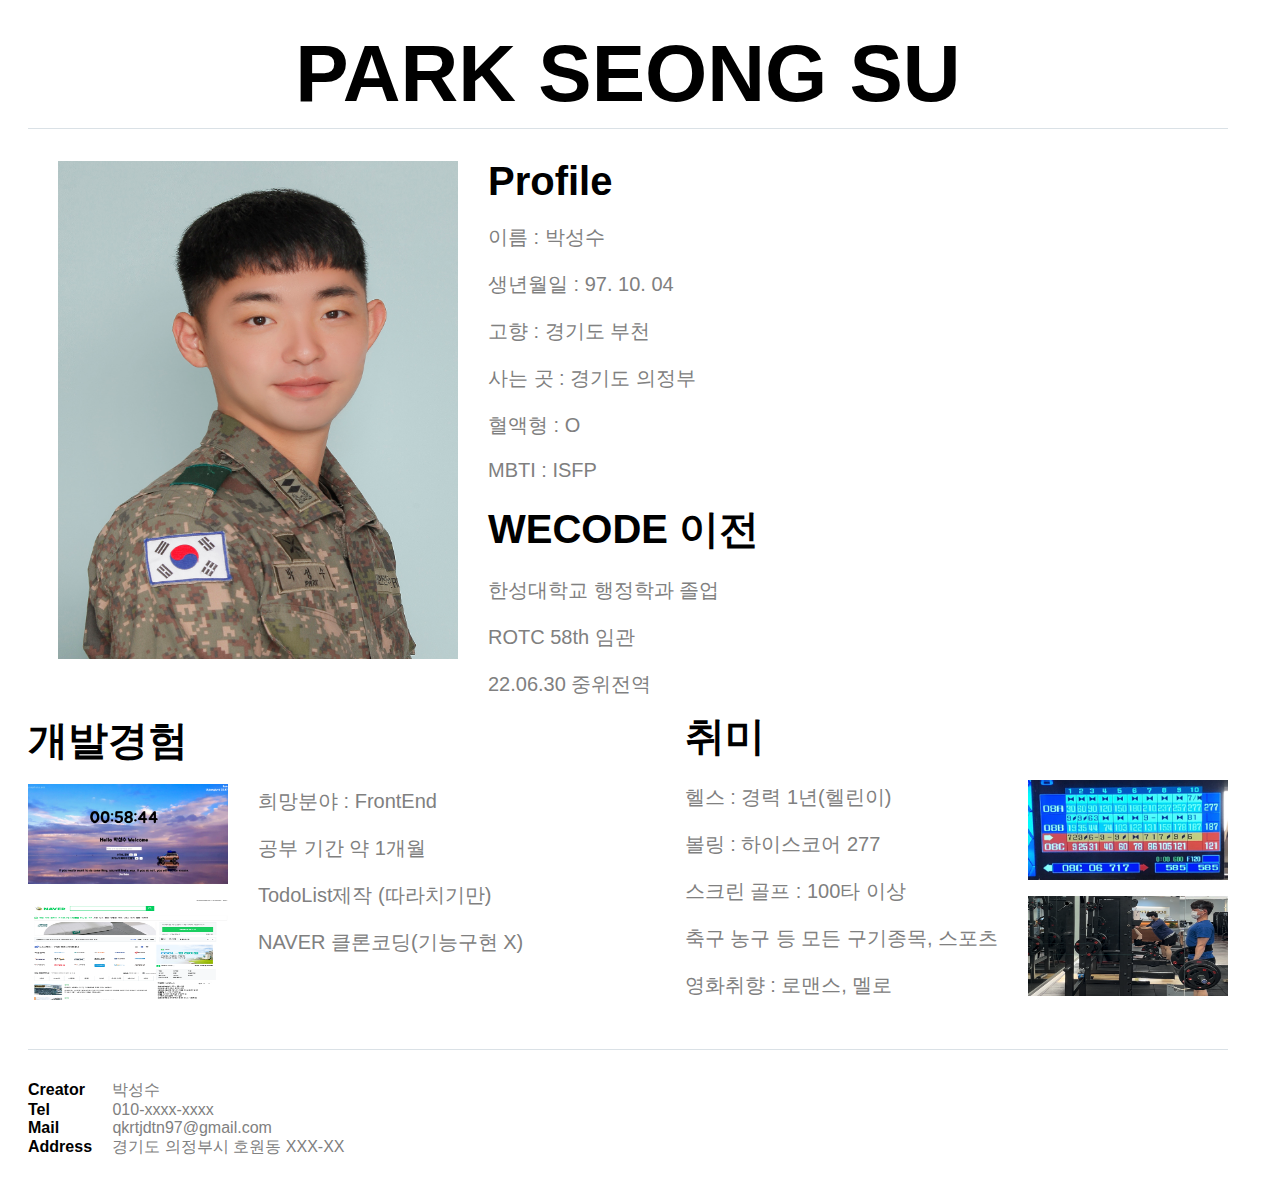
==== index.html @ d7ef097e "Add files via upload" ====
<!DOCTYPE html>
<html lang="ko">
<head>
    <meta charset="UTF-8">
    <link rel="stylesheet" href="./introduce.css">
    <title>박성수를 소개합니다</title>
</head>
<body>
    <header>
        <div>PARK SEONG SU</div>
    </header>
    <main>
        <div id="profile">
            <div>
                <p id="photo"></p>
            </div>
            <div id="profile-text">
                <div class="subtitle">
                    <p>Profile</p>
                </div>
                <div class="maintext">
                    <p>이름 : 박성수</p>
                    <p>생년월일 : 97. 10. 04</p>
                    <p>고향 : 경기도 부천</p>
                    <p>사는 곳 : 경기도 의정부</p>
                    <p>혈액형 : O </p>
                    <p>MBTI : ISFP</p>
                </div>
                <div class="subtitle">
                    <p>WECODE 이전</p>
                </div>
                <div class="maintext"> 
                    <p>한성대학교 행정학과 졸업</p>
                    <p>ROTC 58th 임관</p>
                    <p>22.06.30 중위전역</p>
                </div>
            </div>
            
        </div>
        <div id="main">
            <div id="develop-experiecne">
                <div class="subtitle">
                    <p>개발경험</p>
                </div>
                <div id="develop">
                    <div>
                        <p id="img1"></p>
                        <p id="img2"></p>
                    </div>
                    <div style="margin-left : 30px;" class="maintext">
                        <p>희망분야 : FrontEnd</p>
                        <p>공부 기간 약 1개월</p>
                        <p>TodoList제작 (따라치기만)</p>
                        <p>NAVER 클론코딩(기능구현 X)</p>
                    </div>
                </div>
            </div>
            <div id="hobby">
                <div class="subtitle">
                    <p>취미</p>
                </div>
                <div id="dev-flex">
                    <div class="maintext">
                        <p>헬스 : 경력 1년(헬린이)</p>
                        <p>볼링 : 하이스코어 277</p>
                        <p>스크린 골프 : 100타 이상</p>
                        <p>축구 농구 등 모든 구기종목, 스포츠</p>
                        <p>영화취향 : 로맨스, 멜로</p>
                    </div>
                    <div style="margin-left : 30px;">
                        <p id="img3"></p>
                        <p id="img4"></p>
                    </div>
                </div>
            </div>
        </div>     
    </main>
    <footer>
        <div>
            <span style="display : inline-block; font-weight :700;
            width : 60px; ">Creator</span>
            <span style="color : grey; margin-left:20px;">박성수</span>
        </div>
        <div>
            <span style="display : inline-block; font-weight :700;
            width : 60px; ">Tel</span>
            <span style="color : grey; margin-left:20px;">010-xxxx-xxxx</span>
        </div>
        <div>
            <span style="display : inline-block; font-weight :700;
            width : 60px; ">Mail</span>
            <span style="color : grey; margin-left:20px;">qkrtjdtn97@gmail.com</span>
        </div>
        <div>
            <span style="display : inline-block; font-weight :700;
            width : 60px; ">Address</span>
            <span style="color : grey; margin-left:20px;">경기도 의정부시 호원동 XXX-XX</span>
        </div>
    </footer>
</body>
</html>
---- introduce.css ----
*{
    font-family: -apple-system,BlinkMacSystemFont,"Malgun Gothic","맑은 고딕",helvetica,"Apple SD Gothic Neo",sans-serif;
}
body{
    width : 1200px;
    padding : 20px;
}
.subtitle{
    font-weight : 700;
    font-size : 40px;
}
.subtitle > p {
    margin : 0px;
}

.maintext{
    font-size: 20px;
    color : grey;
}
header{
    width : 1200px;
    height : 100px;
    font-size : 80px;
    font-weight : 700;
    text-align: center;
    padding : 30px;
    justify-content: center;
    border-bottom : .1px solid #dae1e6;
    margin-bottom: 30px;
    padding : 0;
}

#photo{
    margin : 0px;
    display: inline-block;
    width : 400px;
    height : 500px;
    background-size: 450px 500px;
    background-repeat: no-repeat;
    background-image: url(./profile.JPG);
    background-position: -18px 2px;
    margin-left : 30px;
}

#profile{
    width : 1200px;
    height : 500px;
    display : flex;
    flex-direction: row;
    justify-content: start;
    margin-bottom: 30px;
}
#profile-text{
    
    margin-left : 30px;
    width : 400px;
    height : 500px;
}



#main{
    display : flex;
    flex-direction: row;
    width : 1200px;
    justify-content: space-between;
    align-items: center;
    margin-top: 50px;
}

#img1{
    display : block;
    width : 200px;
    height : 100px;
    background-size: 200px 100px;;
    background-image: url(./todo.png);
}
#img2{
    display : block;
    width : 200px;
    height : 100px;
    background-size: 200px 100px;;
    background-image: url(./naver.png);
}
#dev-flex {
    display : flex;
    flex-direction: row;
}
#develop{
    width : 600px;
    display : flex;
    flex-direction: row;
}
#img3{
    display : block;
    width : 200px;
    height : 100px;
    background-size: 200px 100px;;
    background-image: url(./bowling.jpeg);
}
#img4{
    display : block;
    width : 200px;
    height : 100px;
    background-size: 200px 100px;;
    background-image: url(./health.png);
}

main{
    padding-bottom : 30px;
    border-bottom : .1px solid #dae1e6;
    margin-bottom: 30px;
}
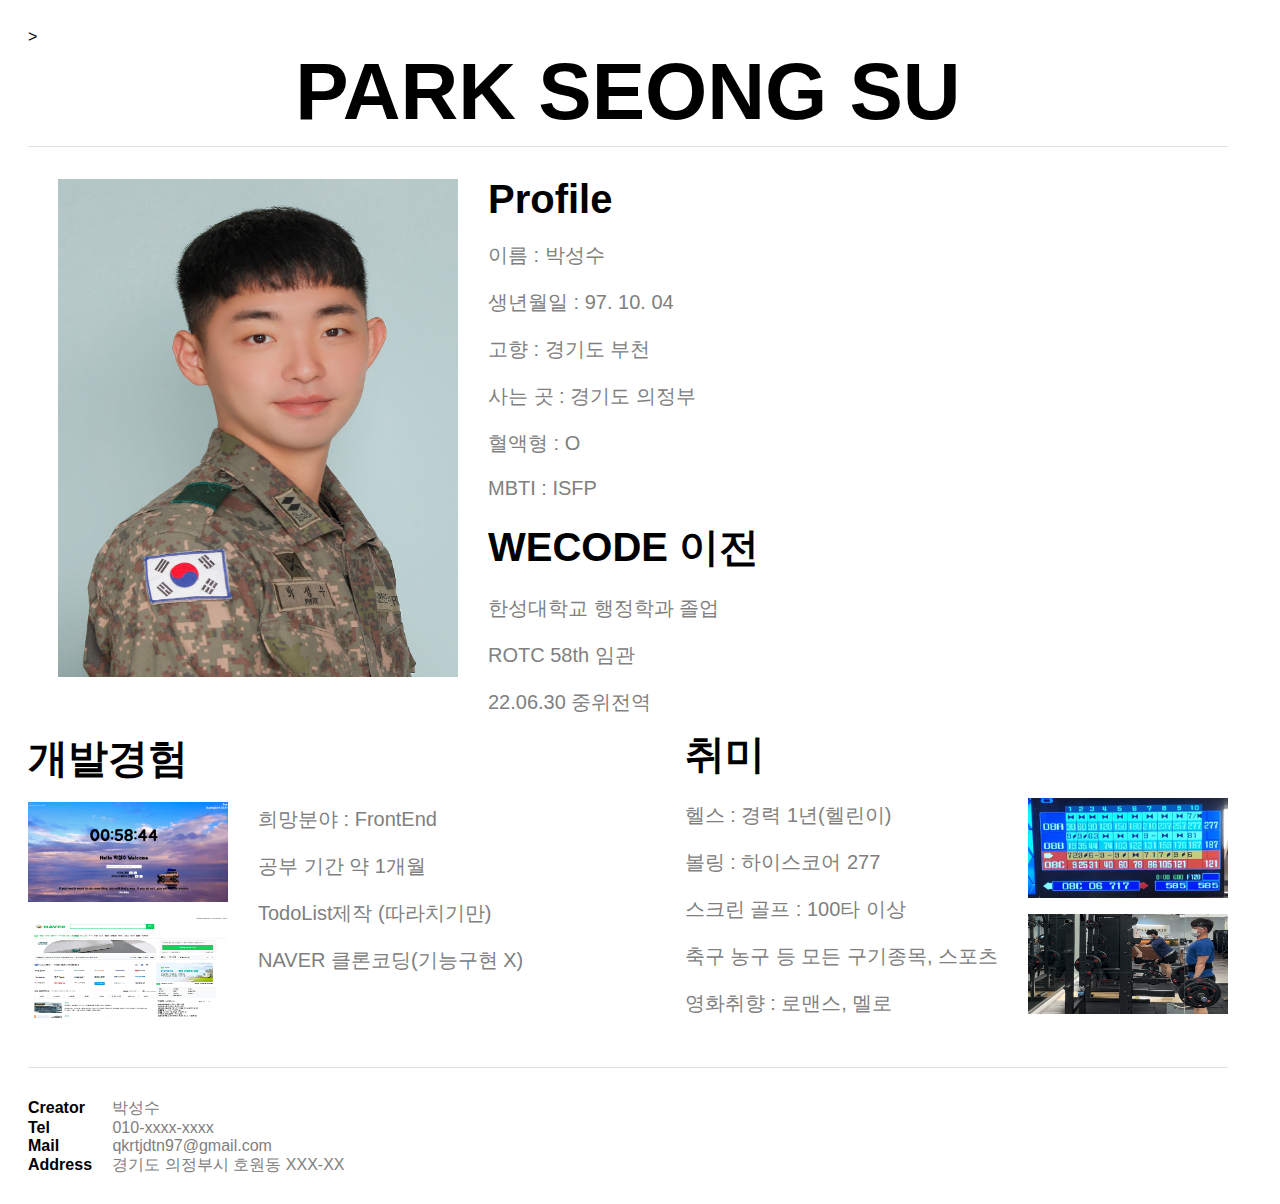
==== commit cfccf46c: "Add files via upload" ====
--- a/index.html
+++ b/index.html
@@ -2,7 +2,122 @@
 <html lang="ko">
 <head>
     <meta charset="UTF-8">
-    <link rel="stylesheet" href="./introduce.css">
+    <style>
+        *{
+    font-family: -apple-system,BlinkMacSystemFont,"Malgun Gothic","맑은 고딕",helvetica,"Apple SD Gothic Neo",sans-serif;
+}
+body{
+    width : 1200px;
+    padding : 20px;
+}
+.subtitle{
+    font-weight : 700;
+    font-size : 40px;
+}
+.subtitle > p {
+    margin : 0px;
+}
+
+.maintext{
+    font-size: 20px;
+    color : grey;
+}
+header{
+    width : 1200px;
+    height : 100px;
+    font-size : 80px;
+    font-weight : 700;
+    text-align: center;
+    padding : 30px;
+    justify-content: center;
+    border-bottom : .1px solid #dae1e6;
+    margin-bottom: 30px;
+    padding : 0;
+}
+
+#photo{
+    margin : 0px;
+    display: inline-block;
+    width : 400px;
+    height : 500px;
+    background-size: 450px 500px;
+    background-repeat: no-repeat;
+    background-image: url(./profile.JPG);
+    background-position: -18px 2px;
+    margin-left : 30px;
+}
+
+#profile{
+    width : 1200px;
+    height : 500px;
+    display : flex;
+    flex-direction: row;
+    justify-content: start;
+    margin-bottom: 30px;
+}
+#profile-text{
+    
+    margin-left : 30px;
+    width : 400px;
+    height : 500px;
+}
+
+
+
+#main{
+    display : flex;
+    flex-direction: row;
+    width : 1200px;
+    justify-content: space-between;
+    align-items: center;
+    margin-top: 50px;
+}
+
+#img1{
+    display : block;
+    width : 200px;
+    height : 100px;
+    background-size: 200px 100px;;
+    background-image: url(./todo.png);
+}
+#img2{
+    display : block;
+    width : 200px;
+    height : 100px;
+    background-size: 200px 100px;;
+    background-image: url(./naver.png);
+}
+#dev-flex {
+    display : flex;
+    flex-direction: row;
+}
+#develop{
+    width : 600px;
+    display : flex;
+    flex-direction: row;
+}
+#img3{
+    display : block;
+    width : 200px;
+    height : 100px;
+    background-size: 200px 100px;;
+    background-image: url(./bowling.jpeg);
+}
+#img4{
+    display : block;
+    width : 200px;
+    height : 100px;
+    background-size: 200px 100px;;
+    background-image: url(./health.png);
+}
+
+main{
+    padding-bottom : 30px;
+    border-bottom : .1px solid #dae1e6;
+    margin-bottom: 30px;
+}
+
+    </style>>
     <title>박성수를 소개합니다</title>
 </head>
 <body>
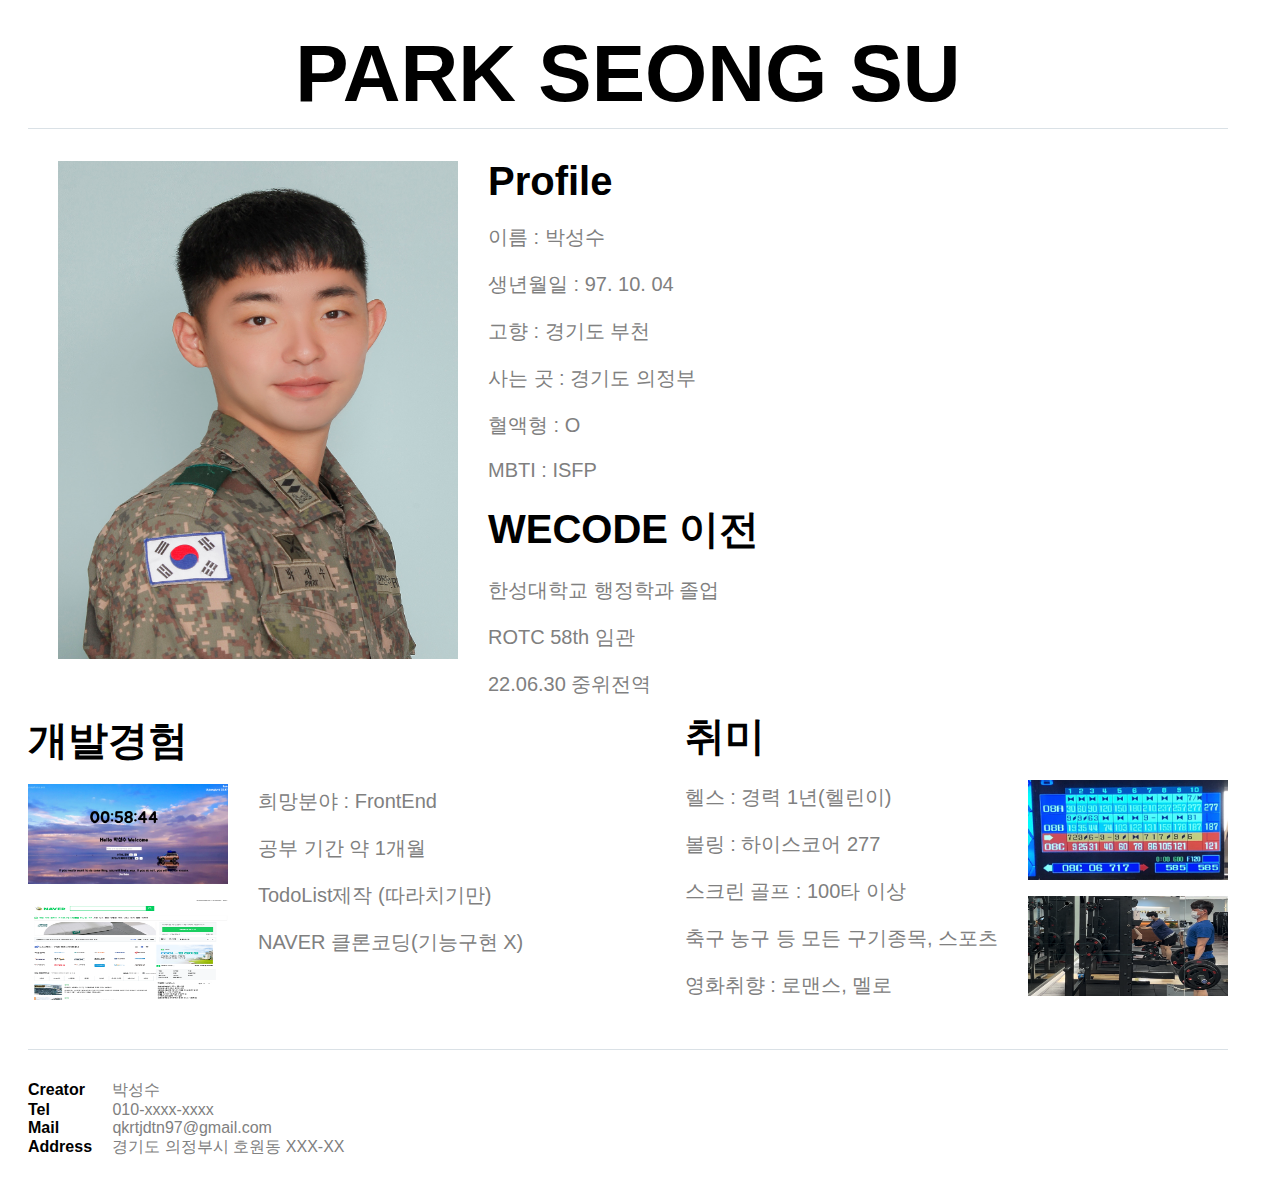
==== commit cb40eb2c: "Update index.html" ====
--- a/index.html
+++ b/index.html
@@ -117,7 +117,7 @@
     margin-bottom: 30px;
 }
 
-    </style>>
+    </style>
     <title>박성수를 소개합니다</title>
 </head>
 <body>
@@ -213,4 +213,4 @@
         </div>
     </footer>
 </body>
-</html>+</html>
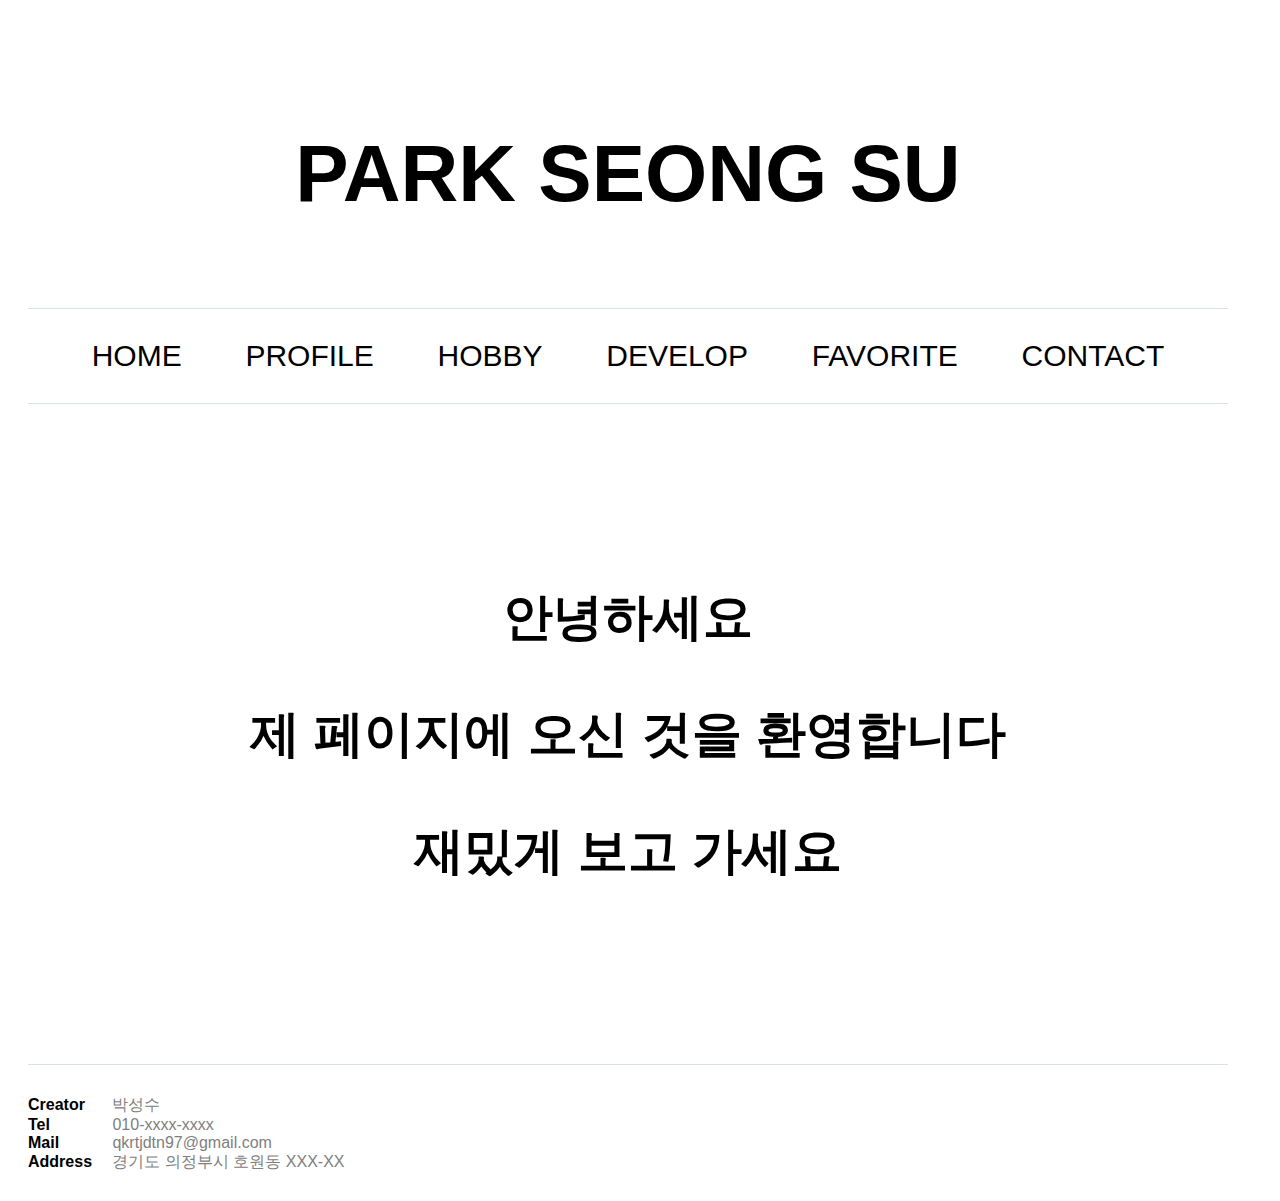
==== commit f7fec93e: "Add files via upload" ====
--- a/index.html
+++ b/index.html
@@ -1,194 +1,30 @@
 <!DOCTYPE html>
 <html lang="ko">
+<link rel="stylesheet" href="./introduce.css">
 <head>
     <meta charset="UTF-8">
-    <style>
-        *{
-    font-family: -apple-system,BlinkMacSystemFont,"Malgun Gothic","맑은 고딕",helvetica,"Apple SD Gothic Neo",sans-serif;
-}
-body{
-    width : 1200px;
-    padding : 20px;
-}
-.subtitle{
-    font-weight : 700;
-    font-size : 40px;
-}
-.subtitle > p {
-    margin : 0px;
-}
-
-.maintext{
-    font-size: 20px;
-    color : grey;
-}
-header{
-    width : 1200px;
-    height : 100px;
-    font-size : 80px;
-    font-weight : 700;
-    text-align: center;
-    padding : 30px;
-    justify-content: center;
-    border-bottom : .1px solid #dae1e6;
-    margin-bottom: 30px;
-    padding : 0;
-}
-
-#photo{
-    margin : 0px;
-    display: inline-block;
-    width : 400px;
-    height : 500px;
-    background-size: 450px 500px;
-    background-repeat: no-repeat;
-    background-image: url(./profile.JPG);
-    background-position: -18px 2px;
-    margin-left : 30px;
-}
-
-#profile{
-    width : 1200px;
-    height : 500px;
-    display : flex;
-    flex-direction: row;
-    justify-content: start;
-    margin-bottom: 30px;
-}
-#profile-text{
-    
-    margin-left : 30px;
-    width : 400px;
-    height : 500px;
-}
-
-
-
-#main{
-    display : flex;
-    flex-direction: row;
-    width : 1200px;
-    justify-content: space-between;
-    align-items: center;
-    margin-top: 50px;
-}
-
-#img1{
-    display : block;
-    width : 200px;
-    height : 100px;
-    background-size: 200px 100px;;
-    background-image: url(./todo.png);
-}
-#img2{
-    display : block;
-    width : 200px;
-    height : 100px;
-    background-size: 200px 100px;;
-    background-image: url(./naver.png);
-}
-#dev-flex {
-    display : flex;
-    flex-direction: row;
-}
-#develop{
-    width : 600px;
-    display : flex;
-    flex-direction: row;
-}
-#img3{
-    display : block;
-    width : 200px;
-    height : 100px;
-    background-size: 200px 100px;;
-    background-image: url(./bowling.jpeg);
-}
-#img4{
-    display : block;
-    width : 200px;
-    height : 100px;
-    background-size: 200px 100px;;
-    background-image: url(./health.png);
-}
-
-main{
-    padding-bottom : 30px;
-    border-bottom : .1px solid #dae1e6;
-    margin-bottom: 30px;
-}
-
-    </style>
     <title>박성수를 소개합니다</title>
 </head>
 <body>
     <header>
         <div>PARK SEONG SU</div>
     </header>
+    <nav>
+        <a href="./index.html">HOME</a>
+        <a href="./index_profile.html">PROFILE</a>
+        <a href="./index_hobby.html">HOBBY</a>
+        <a href="./index_develop.html">DEVELOP</a>
+        <a href="./index_favorite.html">FAVORITE</a>
+        <a href="./index_contact.html">CONTACT</a>
+    </nav>
     <main>
-        <div id="profile">
-            <div>
-                <p id="photo"></p>
-            </div>
-            <div id="profile-text">
-                <div class="subtitle">
-                    <p>Profile</p>
-                </div>
-                <div class="maintext">
-                    <p>이름 : 박성수</p>
-                    <p>생년월일 : 97. 10. 04</p>
-                    <p>고향 : 경기도 부천</p>
-                    <p>사는 곳 : 경기도 의정부</p>
-                    <p>혈액형 : O </p>
-                    <p>MBTI : ISFP</p>
-                </div>
-                <div class="subtitle">
-                    <p>WECODE 이전</p>
-                </div>
-                <div class="maintext"> 
-                    <p>한성대학교 행정학과 졸업</p>
-                    <p>ROTC 58th 임관</p>
-                    <p>22.06.30 중위전역</p>
-                </div>
-            </div>
-            
-        </div>
-        <div id="main">
-            <div id="develop-experiecne">
-                <div class="subtitle">
-                    <p>개발경험</p>
-                </div>
-                <div id="develop">
-                    <div>
-                        <p id="img1"></p>
-                        <p id="img2"></p>
-                    </div>
-                    <div style="margin-left : 30px;" class="maintext">
-                        <p>희망분야 : FrontEnd</p>
-                        <p>공부 기간 약 1개월</p>
-                        <p>TodoList제작 (따라치기만)</p>
-                        <p>NAVER 클론코딩(기능구현 X)</p>
-                    </div>
-                </div>
-            </div>
-            <div id="hobby">
-                <div class="subtitle">
-                    <p>취미</p>
-                </div>
-                <div id="dev-flex">
-                    <div class="maintext">
-                        <p>헬스 : 경력 1년(헬린이)</p>
-                        <p>볼링 : 하이스코어 277</p>
-                        <p>스크린 골프 : 100타 이상</p>
-                        <p>축구 농구 등 모든 구기종목, 스포츠</p>
-                        <p>영화취향 : 로맨스, 멜로</p>
-                    </div>
-                    <div style="margin-left : 30px;">
-                        <p id="img3"></p>
-                        <p id="img4"></p>
-                    </div>
-                </div>
-            </div>
-        </div>     
+      <div style="text-align : center;
+        font-size : 50px; padding-top : 100px;
+        font-weight : 700;">
+          <p>안녕하세요</p>
+          <p>제 페이지에 오신 것을 환영합니다</p>
+          <p>재밌게 보고 가세요</p>
+      </div>
     </main>
     <footer>
         <div>
@@ -213,4 +49,4 @@
         </div>
     </footer>
 </body>
-</html>
+</html>--- a/introduce.css
+++ b/introduce.css
@@ -0,0 +1,272 @@
+*{
+    font-family: -apple-system,BlinkMacSystemFont,"Malgun Gothic","맑은 고딕",helvetica,"Apple SD Gothic Neo",sans-serif;
+}
+
+nav{
+    color : black;
+    display : flex;
+    justify-content: space-evenly;
+    padding-bottom : 30px;
+    font-size : 30px;
+    font-weight: 500;
+    border-bottom : .1px solid #dae1e6;
+    margin-bottom: 30px;
+
+}
+a{
+    text-decoration: none;
+    color : black;
+}
+
+
+body{
+    width : 1200px;
+    padding : 20px;
+}
+.subtitle{
+    font-weight : 700;
+    font-size : 40px;
+}
+.subtitle > p {
+    margin : 0px;
+}
+
+.maintext{
+    font-size: 20px;
+    color : grey;
+}
+header{
+    margin-top : 100px;
+    width : 1200px;
+    height : 180px;
+    font-size : 80px;
+    font-weight : 700;
+    text-align: center;
+    padding : 30px;
+    justify-content: center;
+    border-bottom : .1px solid #dae1e6;
+    margin-bottom: 30px;
+    padding : 0;
+}
+
+#photo{
+    margin : 0px;
+    display: inline-block;
+    width : 400px;
+    height : 500px;
+    background-size: 450px 500px;
+    background-repeat: no-repeat;
+    background-image: url(./profile.JPG);
+    background-position: -18px 2px;
+    margin-left : 30px;
+    background-repeat: no-repeat;
+}
+
+#profile{
+    width : 1200px;
+    height : 500px;
+    display : flex;
+    flex-direction: row;
+    justify-content: start;
+    margin-bottom: 30px;
+}
+#profile-text{
+    
+    margin-left : 30px;
+    width : 400px;
+    height : 500px;
+}
+
+
+
+#main{
+    display : flex;
+    flex-direction: row;
+    width : 1200px;
+    justify-content: space-between;
+    align-items: center;
+    margin-top: 50px;
+}
+
+#img1{
+    display : block;
+    width : 200px;
+    height : 100px;
+    background-size: 200px 100px;;
+    background-image: url(./todo.png);
+}
+#img2{
+    display : block;
+    width : 200px;
+    height : 100px;
+    background-size: 200px 100px;;
+    background-image: url(./naver.png);
+}
+#dev-flex {
+    display : flex;
+    flex-direction: row;
+}
+#develop{
+    width : 600px;
+    display : flex;
+    flex-direction: row;
+}
+#img3{
+    display : block;
+    width : 200px;
+    height : 100px;
+    background-size: 200px 100px;;
+    background-image: url(./bowling.jpeg);
+}
+#img4{
+    display : block;
+    width : 200px;
+    height : 100px;
+    background-size: 200px 100px;;
+    background-image: url(./health.png);
+}
+
+main{
+    width : 1200px;
+    height : 600px;
+    padding-bottom : 30px;
+    border-bottom : .1px solid #dae1e6;
+    margin-bottom: 30px;
+}
+#practice{
+    display : flex;
+    flex-direction: row;
+    justify-content: space-evenly;
+    padding-top : 100px;
+    font-size : 30px;
+    text-align: center;
+    font-weight: 700;
+}
+
+#naver{
+    width : 195px;
+    height: 45px;
+    display : inline-block;
+    background: url(./sp_main_4f8ccb.png);
+    background-position: 2px -135px;
+    background-size: 200%;
+    position :relative;
+    top : 100px;
+}
+
+#todo{
+    width : 300px;
+    height : 300px;
+    background-image: url(./common.jpeg);
+    display: inline-block;
+    background-position: -91px -30px;
+}
+#favoritelist{
+    display : flex;
+    flex-direction: row;
+    justify-content: space-evenly;
+}
+
+.middletext{
+    font-size : 30px;
+    font-weight : 700;
+}
+#movie1{
+    display : inline-block;
+    width : 250px;
+    height : 100px;
+    background-size: 300px;
+    background-position: 0px -250px;
+    background-image: url(./lala.jpeg);
+    margin : 20px;
+}
+#movie2{
+    display : inline-block;
+    width : 250px;
+    height : 100px;
+    background-size: 300px;
+    background-position: -23px -143px;
+    background-image: url(./tomorrow.jpeg);
+    margin : 20px;
+}
+#movie3{
+    display : inline-block;
+    width : 250px;
+    height : 100px;
+    background-size: 250px;
+    background-position: 0px -120px;
+    background-image: url(./tianmimi.jpeg);
+    margin : 20px;
+}
+
+.songbox{
+    box-sizing: border-box;
+    width : 250px;
+    height : 150px;
+    padding-top : 30px;
+}
+.listbox{
+    font-size : 20px;
+    font-weight : 500;
+    text-align: center;
+}
+#drama1{
+    display : inline-block;
+    width : 250px;
+    height : 100px;
+    background-size: 300px;
+    background-position: -29px -320px;
+    background-image: url(./yeonbal.jpeg);
+    margin : 20px;
+}
+#drama2{
+    display : inline-block;
+    width : 250px;
+    height : 100px;
+    background-size: 300px;
+    background-position: -29px -193px;
+    background-image: url(./2521.jpeg);
+    margin : 20px;
+}
+#drama3{
+    display : inline-block;
+    width : 250px;
+    height : 100px;
+    background-size: 300px;
+    background-position: -20px -383px;
+    background-image: url(./short.jpeg);
+    margin : 20px;
+}
+
+#video{
+    display : flex;
+}
+#contact1{
+    display : inline-block;
+    width : 100px;
+    height : 100px;
+    background-image: url(./velog.ico);
+    background-size :cover;
+}
+#contact2{
+    display : inline-block;
+    width : 100px;
+    height : 100px;
+    background-image: url(./gmail.png);
+    background-size :cover;
+}
+#contact3{
+    display : inline-block;
+    width : 100px;
+    height : 100px;
+    background-image: url(./github.png);
+    background-size :cover;
+}
+#contact{
+    display: flex;
+    flex-direction: row;
+    justify-content: space-evenly;
+    position : relative;
+    top : 200px;
+    left : 100px;
+}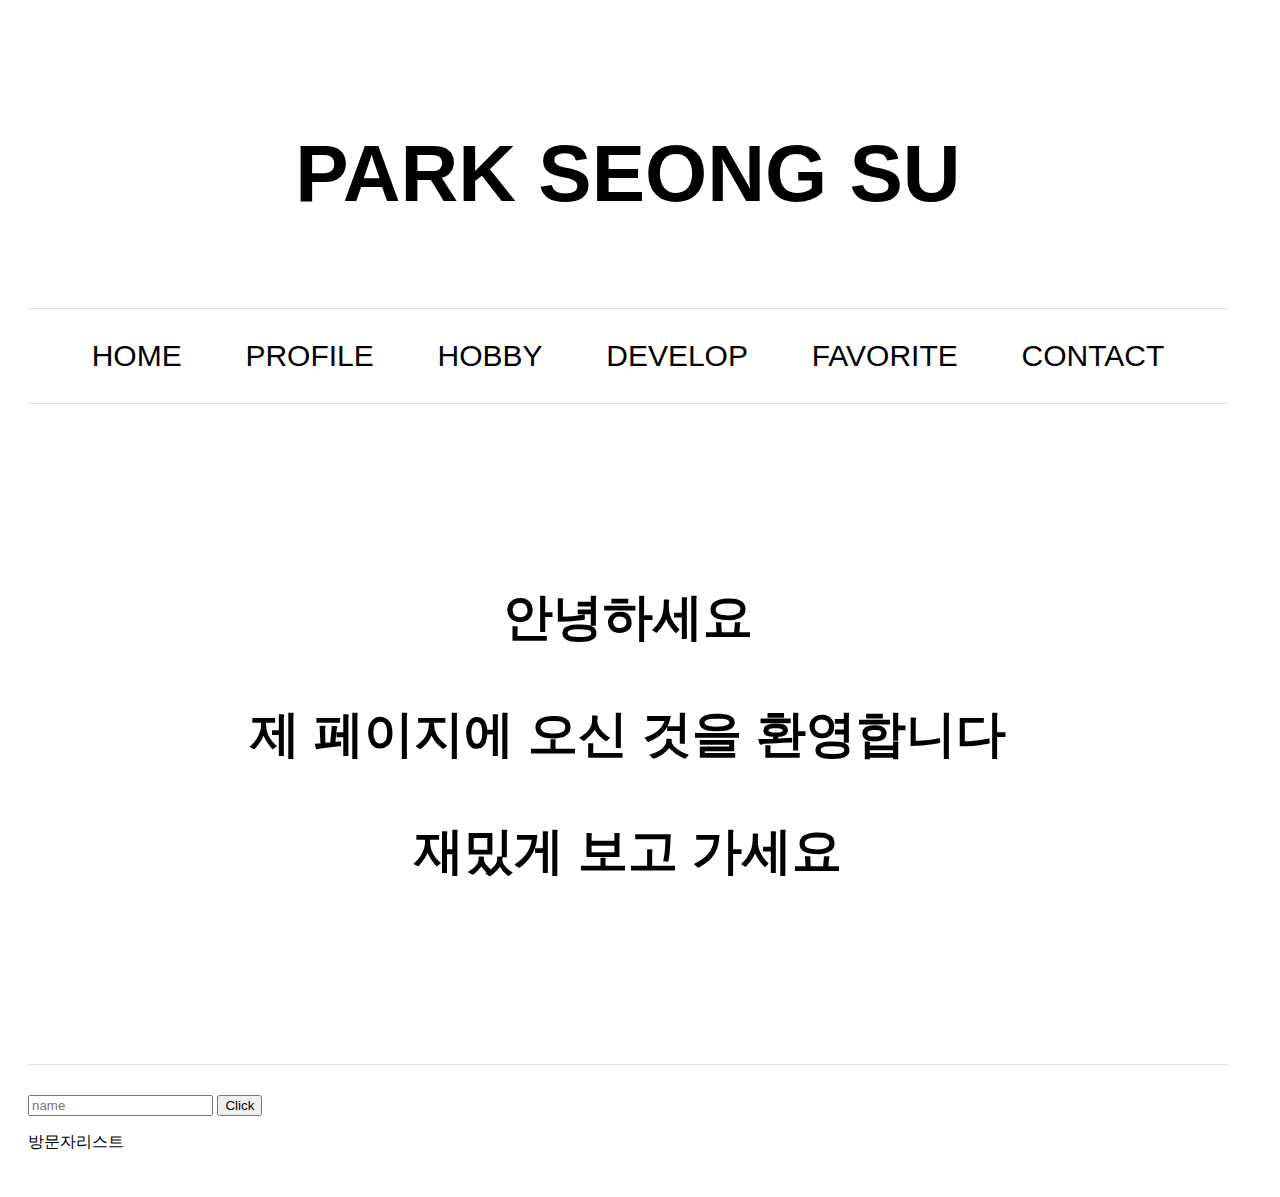
==== commit 685d34be: "Add files via upload" ====
--- a/index.html
+++ b/index.html
@@ -27,26 +27,15 @@
       </div>
     </main>
     <footer>
+        <form id="IDF">
+            <input id ="PutName"type="string" placeholder="name"/>
+            <button id="BTN">Click</button>
+        </form>
         <div>
-            <span style="display : inline-block; font-weight :700;
-            width : 60px; ">Creator</span>
-            <span style="color : grey; margin-left:20px;">박성수</span>
-        </div>
-        <div>
-            <span style="display : inline-block; font-weight :700;
-            width : 60px; ">Tel</span>
-            <span style="color : grey; margin-left:20px;">010-xxxx-xxxx</span>
-        </div>
-        <div>
-            <span style="display : inline-block; font-weight :700;
-            width : 60px; ">Mail</span>
-            <span style="color : grey; margin-left:20px;">qkrtjdtn97@gmail.com</span>
-        </div>
-        <div>
-            <span style="display : inline-block; font-weight :700;
-            width : 60px; ">Address</span>
-            <span style="color : grey; margin-left:20px;">경기도 의정부시 호원동 XXX-XX</span>
+            <p>방문자리스트</p>
+            <span id="List"></span>
         </div>
     </footer>
 </body>
+<script src="./visitors.js"></script>
 </html>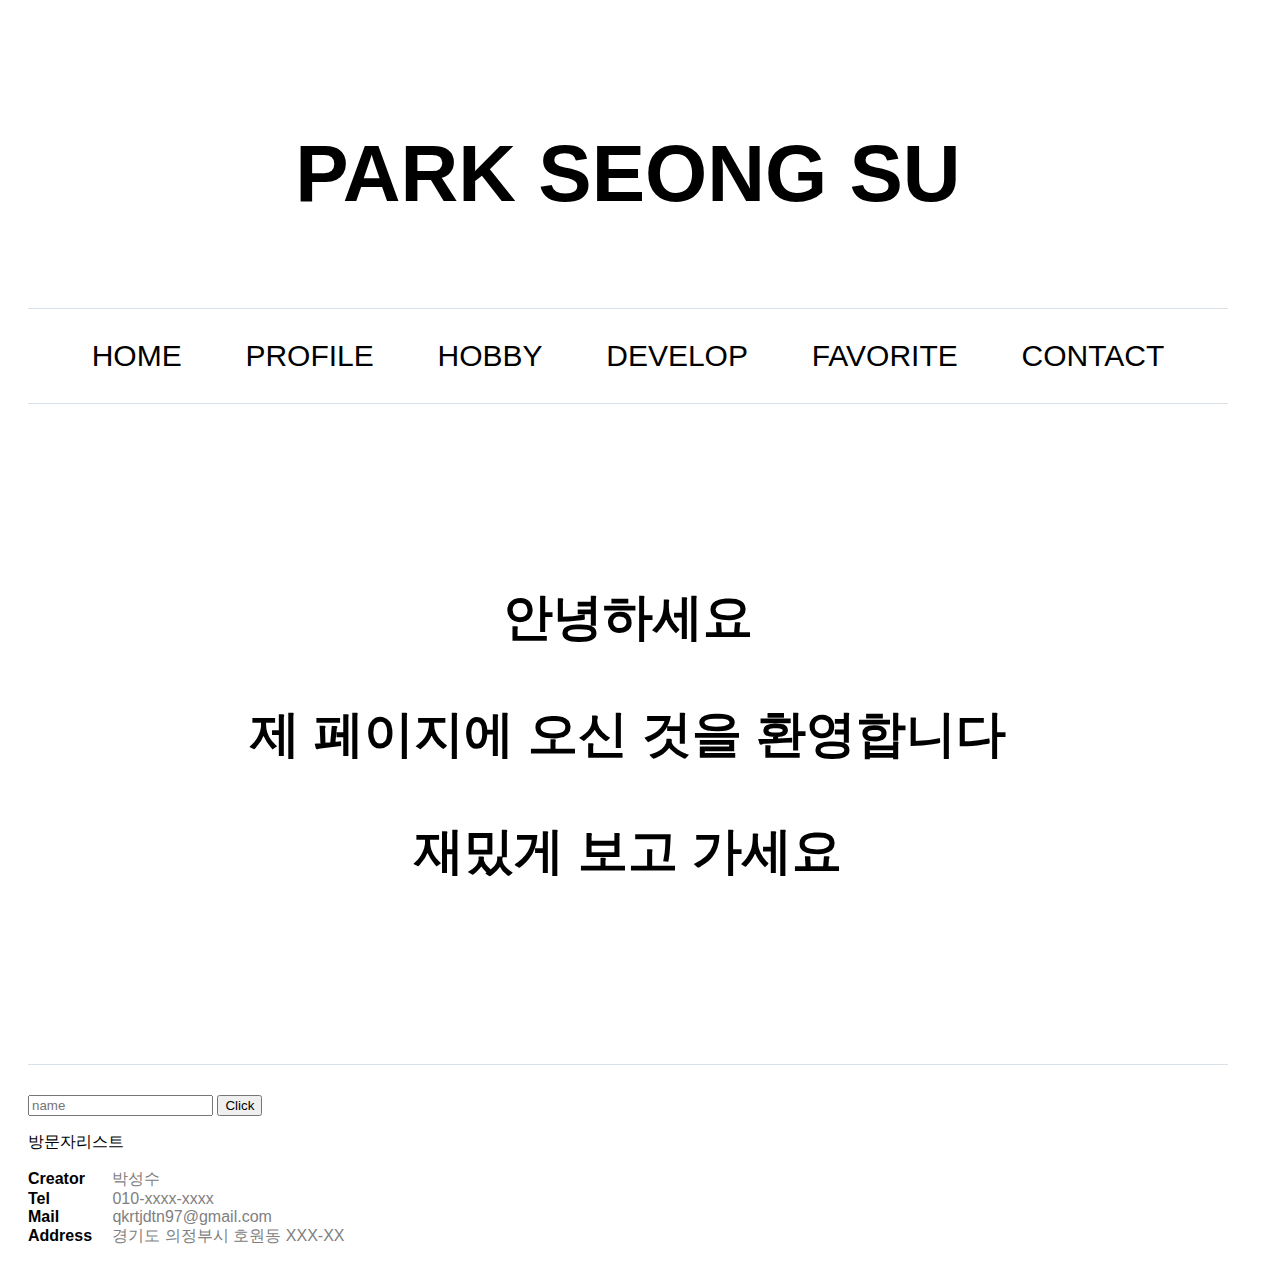
==== commit fa2ffd65: "Add files via upload" ====
--- a/index.html
+++ b/index.html
@@ -37,5 +37,26 @@
         </div>
     </footer>
 </body>
-<script src="./visitors.js"></script>
+<footer>
+    <div>
+        <span style="display : inline-block; font-weight :700;
+        width : 60px; ">Creator</span>
+        <span style="color : grey; margin-left:20px;">박성수</span>
+    </div>
+    <div>
+        <span style="display : inline-block; font-weight :700;
+        width : 60px; ">Tel</span>
+        <span style="color : grey; margin-left:20px;">010-xxxx-xxxx</span>
+    </div>
+    <div>
+        <span style="display : inline-block; font-weight :700;
+        width : 60px; ">Mail</span>
+        <span style="color : grey; margin-left:20px;">qkrtjdtn97@gmail.com</span>
+    </div>
+    <div>
+        <span style="display : inline-block; font-weight :700;
+        width : 60px; ">Address</span>
+        <span style="color : grey; margin-left:20px;">경기도 의정부시 호원동 XXX-XX</span>
+    </div>
+</footer>
 </html>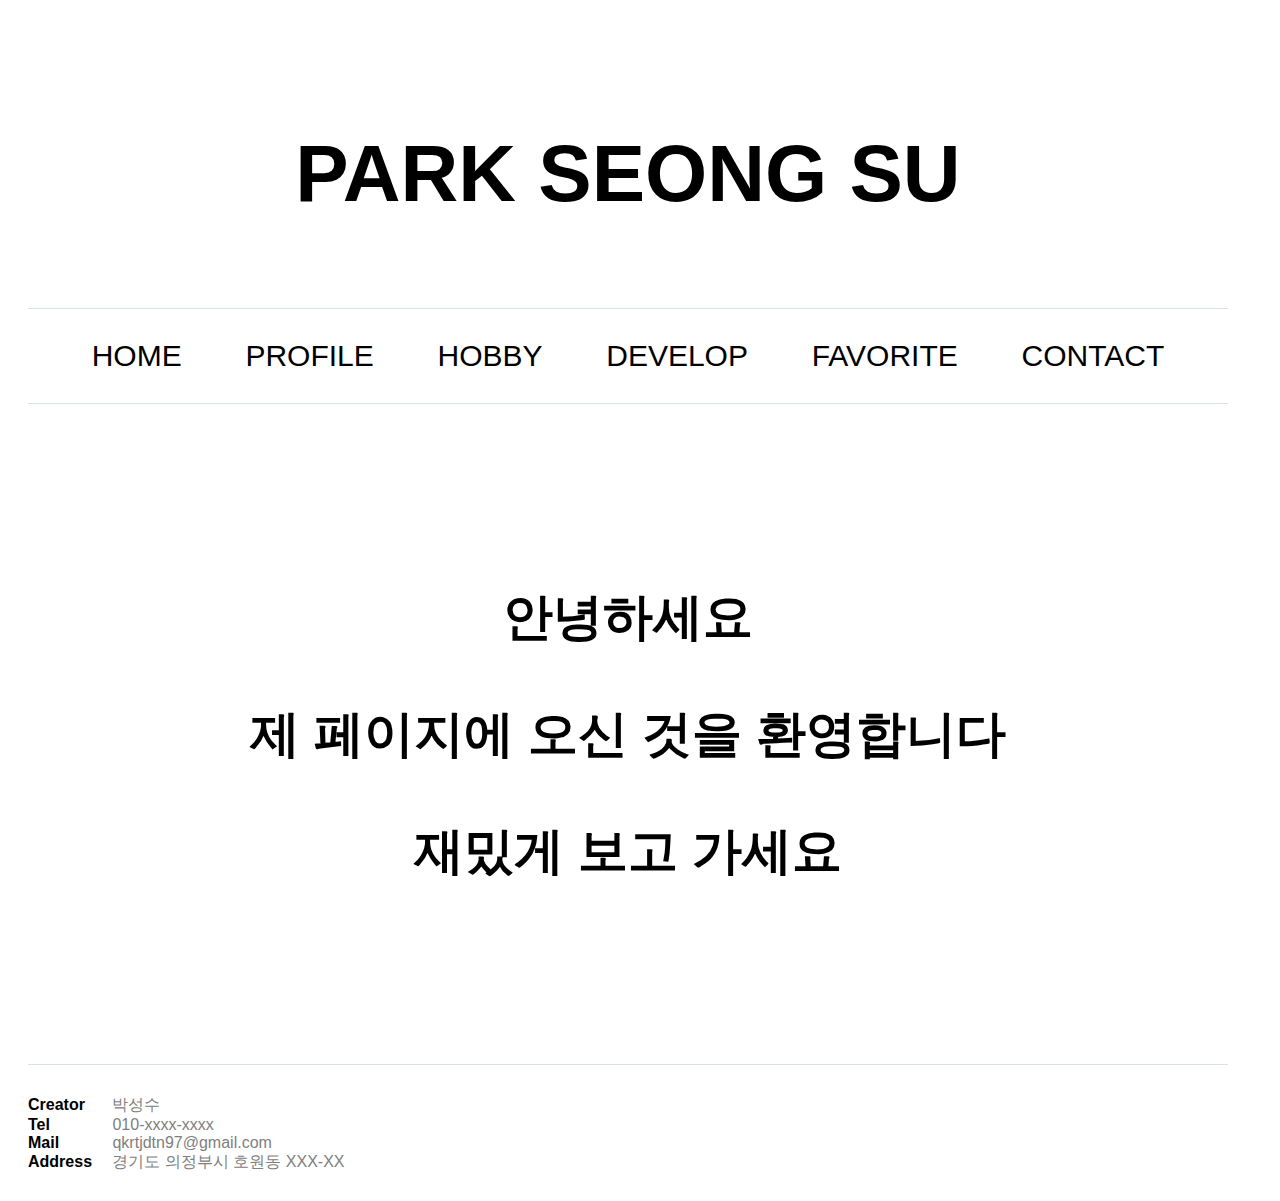
==== commit 87f526b5: "Add files via upload" ====
--- a/index.html
+++ b/index.html
@@ -27,36 +27,26 @@
       </div>
     </main>
     <footer>
-        <form id="IDF">
-            <input id ="PutName"type="string" placeholder="name"/>
-            <button id="BTN">Click</button>
-        </form>
         <div>
-            <p>방문자리스트</p>
-            <span id="List"></span>
+            <span style="display : inline-block; font-weight :700;
+            width : 60px; ">Creator</span>
+            <span style="color : grey; margin-left:20px;">박성수</span>
         </div>
-    </footer>
+        <div>
+            <span style="display : inline-block; font-weight :700;
+            width : 60px; ">Tel</span>
+            <span style="color : grey; margin-left:20px;">010-xxxx-xxxx</span>
+        </div>
+        <div>
+            <span style="display : inline-block; font-weight :700;
+            width : 60px; ">Mail</span>
+            <span style="color : grey; margin-left:20px;">qkrtjdtn97@gmail.com</span>
+        </div>
+        <div>
+            <span style="display : inline-block; font-weight :700;
+            width : 60px; ">Address</span>
+            <span style="color : grey; margin-left:20px;">경기도 의정부시 호원동 XXX-XX</span>
+        </div>
 </body>
-<footer>
-    <div>
-        <span style="display : inline-block; font-weight :700;
-        width : 60px; ">Creator</span>
-        <span style="color : grey; margin-left:20px;">박성수</span>
-    </div>
-    <div>
-        <span style="display : inline-block; font-weight :700;
-        width : 60px; ">Tel</span>
-        <span style="color : grey; margin-left:20px;">010-xxxx-xxxx</span>
-    </div>
-    <div>
-        <span style="display : inline-block; font-weight :700;
-        width : 60px; ">Mail</span>
-        <span style="color : grey; margin-left:20px;">qkrtjdtn97@gmail.com</span>
-    </div>
-    <div>
-        <span style="display : inline-block; font-weight :700;
-        width : 60px; ">Address</span>
-        <span style="color : grey; margin-left:20px;">경기도 의정부시 호원동 XXX-XX</span>
-    </div>
 </footer>
 </html>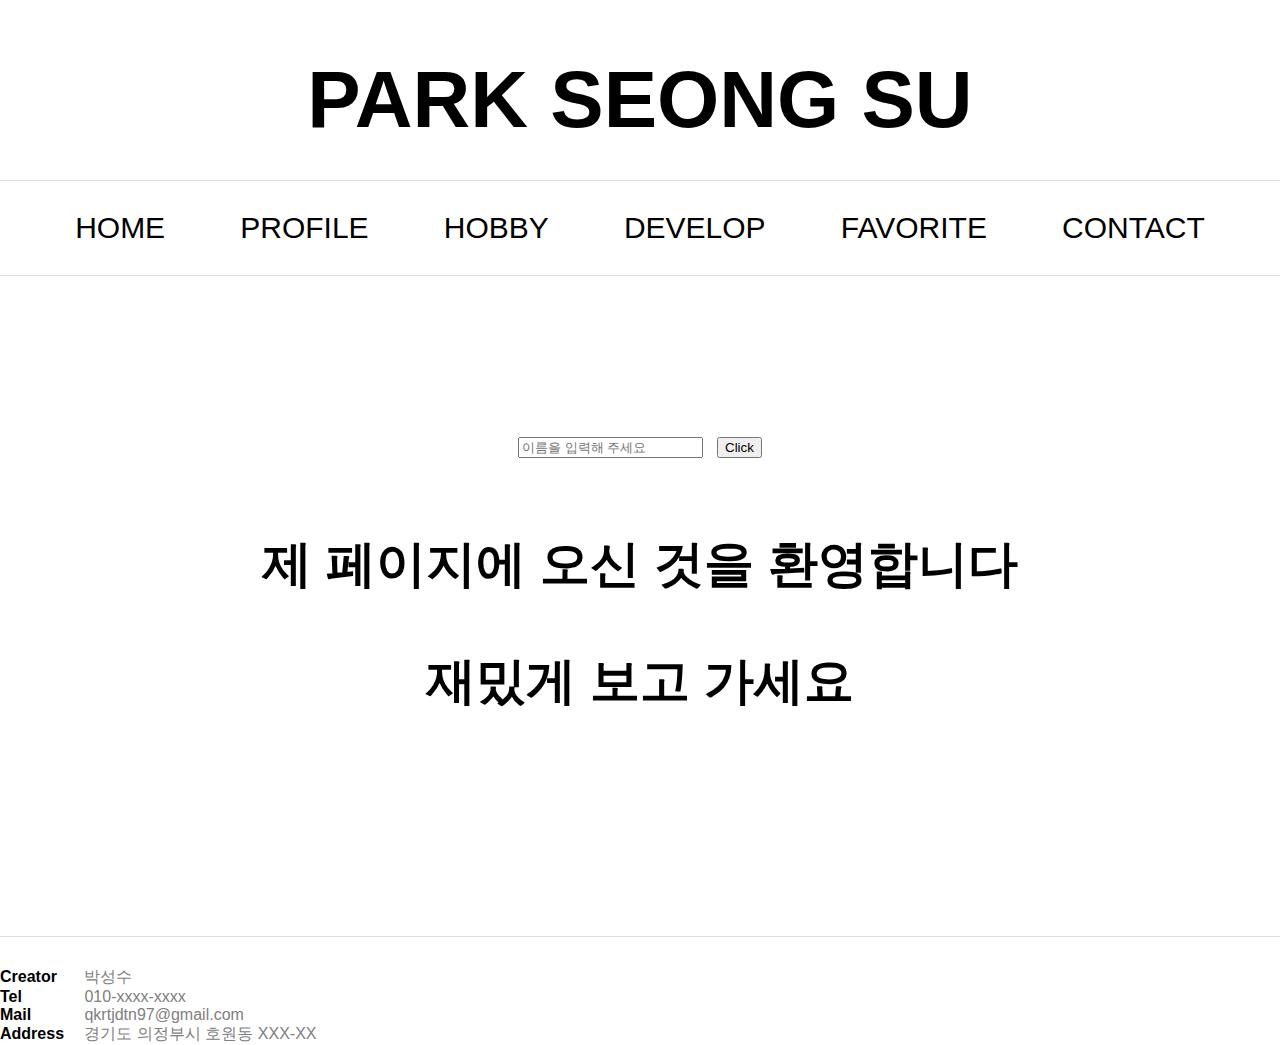
==== commit 392794f0: "Add files via upload" ====
--- a/index.html
+++ b/index.html
@@ -7,7 +7,10 @@
 </head>
 <body>
     <header>
-        <div>PARK SEONG SU</div>
+        <div>
+            <span id="span"></span>
+        </div>
+        <h1>PARK SEONG SU</h1>
     </header>
     <nav>
         <a href="./index.html">HOME</a>
@@ -21,9 +24,13 @@
       <div style="text-align : center;
         font-size : 50px; padding-top : 100px;
         font-weight : 700;">
-          <p>안녕하세요</p>
-          <p>제 페이지에 오신 것을 환영합니다</p>
-          <p>재밌게 보고 가세요</p>
+            <form id="IPF">
+                <input id="NameInput"type="text" placeholder="이름을 입력해 주세요"/>
+                <button id="ClickButton">Click</button>
+            </form>
+            <h1 id="IPP"></h1>
+            <p>제 페이지에 오신 것을 환영합니다</p>
+            <p>재밌게 보고 가세요</p>
       </div>
     </main>
     <footer>
@@ -47,6 +54,7 @@
             width : 60px; ">Address</span>
             <span style="color : grey; margin-left:20px;">경기도 의정부시 호원동 XXX-XX</span>
         </div>
+    </footer>
 </body>
-</footer>
-</html>+<script src="./name.js"></script>
+</html>
--- a/introduce.css
+++ b/introduce.css
@@ -3,16 +3,18 @@
 }
 
 nav{
+    margin: 0;
     color : black;
     display : flex;
+    flex-direction: row;
     justify-content: space-evenly;
     padding-bottom : 30px;
     font-size : 30px;
     font-weight: 500;
     border-bottom : .1px solid #dae1e6;
     margin-bottom: 30px;
-
-}
+}
+
 a{
     text-decoration: none;
     color : black;
@@ -20,9 +22,12 @@
 
 
 body{
-    width : 1200px;
-    padding : 20px;
-}
+    width: 100vw; 
+    height: 100vh;
+    margin: 0;
+}
+
+
 .subtitle{
     font-weight : 700;
     font-size : 40px;
@@ -36,11 +41,8 @@
     color : grey;
 }
 header{
-    margin-top : 100px;
-    width : 1200px;
+    width: 100vw; 
     height : 180px;
-    font-size : 80px;
-    font-weight : 700;
     text-align: center;
     padding : 30px;
     justify-content: center;
@@ -48,30 +50,36 @@
     margin-bottom: 30px;
     padding : 0;
 }
-
+header div{
+    display : flex;
+    flex-direction: row;
+    justify-content: end;
+    color : grey;
+}
+header h1{
+    font-size : 80px;
+    top : 10px;
+    font-weight : 700;
+}
 #photo{
+    background-size: cover;
     margin : 0px;
-    display: inline-block;
+    display: block;
     width : 400px;
     height : 500px;
-    background-size: 450px 500px;
-    background-repeat: no-repeat;
-    background-image: url(./profile.JPG);
-    background-position: -18px 2px;
+    background-image: url(./photo.jpeg);
     margin-left : 30px;
-    background-repeat: no-repeat;
 }
 
 #profile{
-    width : 1200px;
+    width: 100vw; 
     height : 500px;
     display : flex;
     flex-direction: row;
-    justify-content: start;
+    justify-content: space-evenly;
     margin-bottom: 30px;
 }
 #profile-text{
-    
     margin-left : 30px;
     width : 400px;
     height : 500px;
@@ -79,15 +87,6 @@
 
 
 
-#main{
-    display : flex;
-    flex-direction: row;
-    width : 1200px;
-    justify-content: space-between;
-    align-items: center;
-    margin-top: 50px;
-}
-
 #img1{
     display : block;
     width : 200px;
@@ -127,7 +126,7 @@
 }
 
 main{
-    width : 1200px;
+    width: 100vw; 
     height : 600px;
     padding-bottom : 30px;
     border-bottom : .1px solid #dae1e6;
@@ -184,9 +183,10 @@
     display : inline-block;
     width : 250px;
     height : 100px;
-    background-size: 300px;
-    background-position: -23px -143px;
-    background-image: url(./tomorrow.jpeg);
+    background-size : 600px;
+    background-repeat: no-repeat;
+    background-position: -108px -272px;
+    background-image: url(./midparis.jpeg);
     margin : 20px;
 }
 #movie3{
@@ -240,7 +240,16 @@
 
 #video{
     display : flex;
-}
+    flex-direction: row;
+    justify-content: space-evenly;
+}
+#video span {
+    display : block;
+    font-size : 30px;
+    font-weight : 700;
+    text-align: center;
+}
+
 #contact1{
     display : inline-block;
     width : 100px;
@@ -269,4 +278,37 @@
     position : relative;
     top : 200px;
     left : 100px;
+}
+nav a:hover{
+    transform : scale(1.2);
+    transition : 0.7s;
+    text-decoration: underline;
+
+}
+
+#contact a:hover {
+    transform : scale(1.5);
+    transition : 0.7s;
+}
+.listbox >span:hover{
+    transform : scale(1.2);
+    transition : 0.7s;
+}
+#practice a:hover{
+    transform : scale(1.1);
+    transition : 0.7s;
+    overflow : hidden;
+}
+
+.hidden{
+    display : none;
+}
+
+#songbox li {
+    width : 250px;
+    height : 130px;
+}
+#songbox li a{
+    font-size: 15px;
+    color : grey;
 }